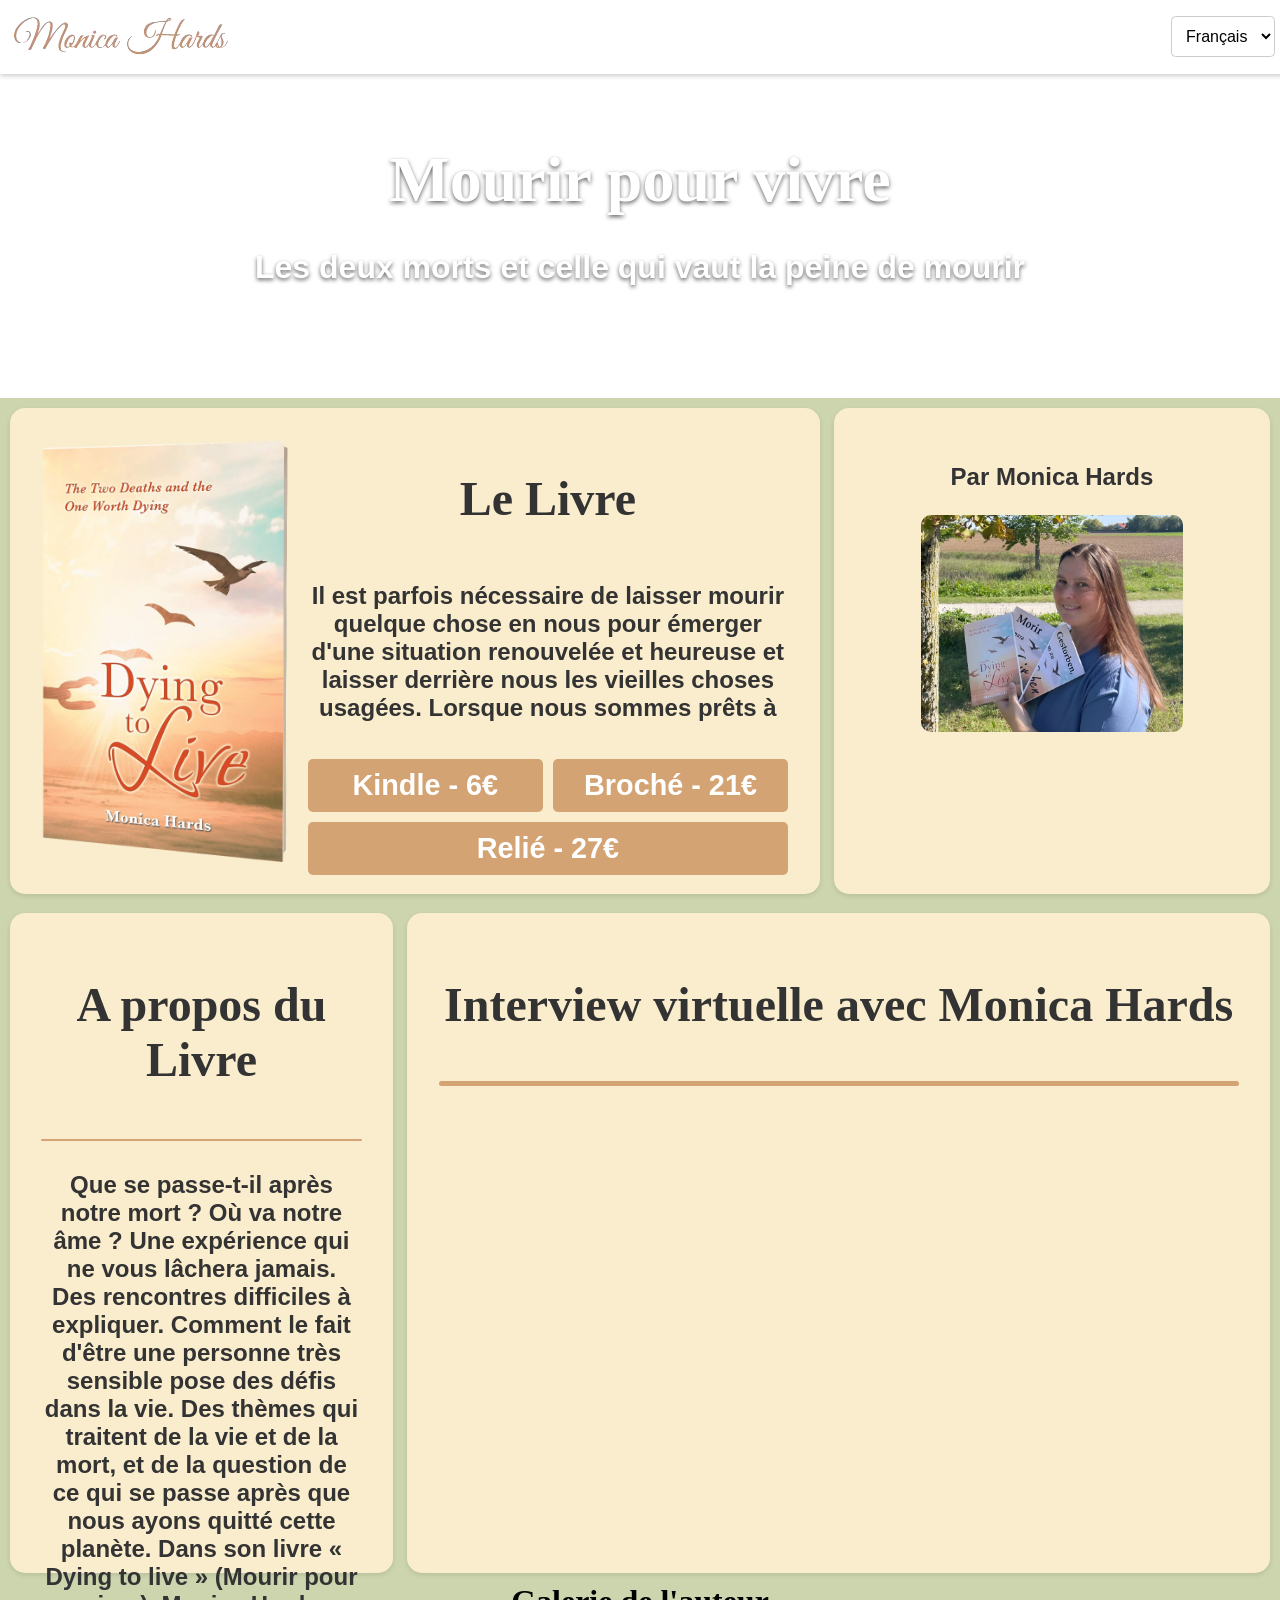
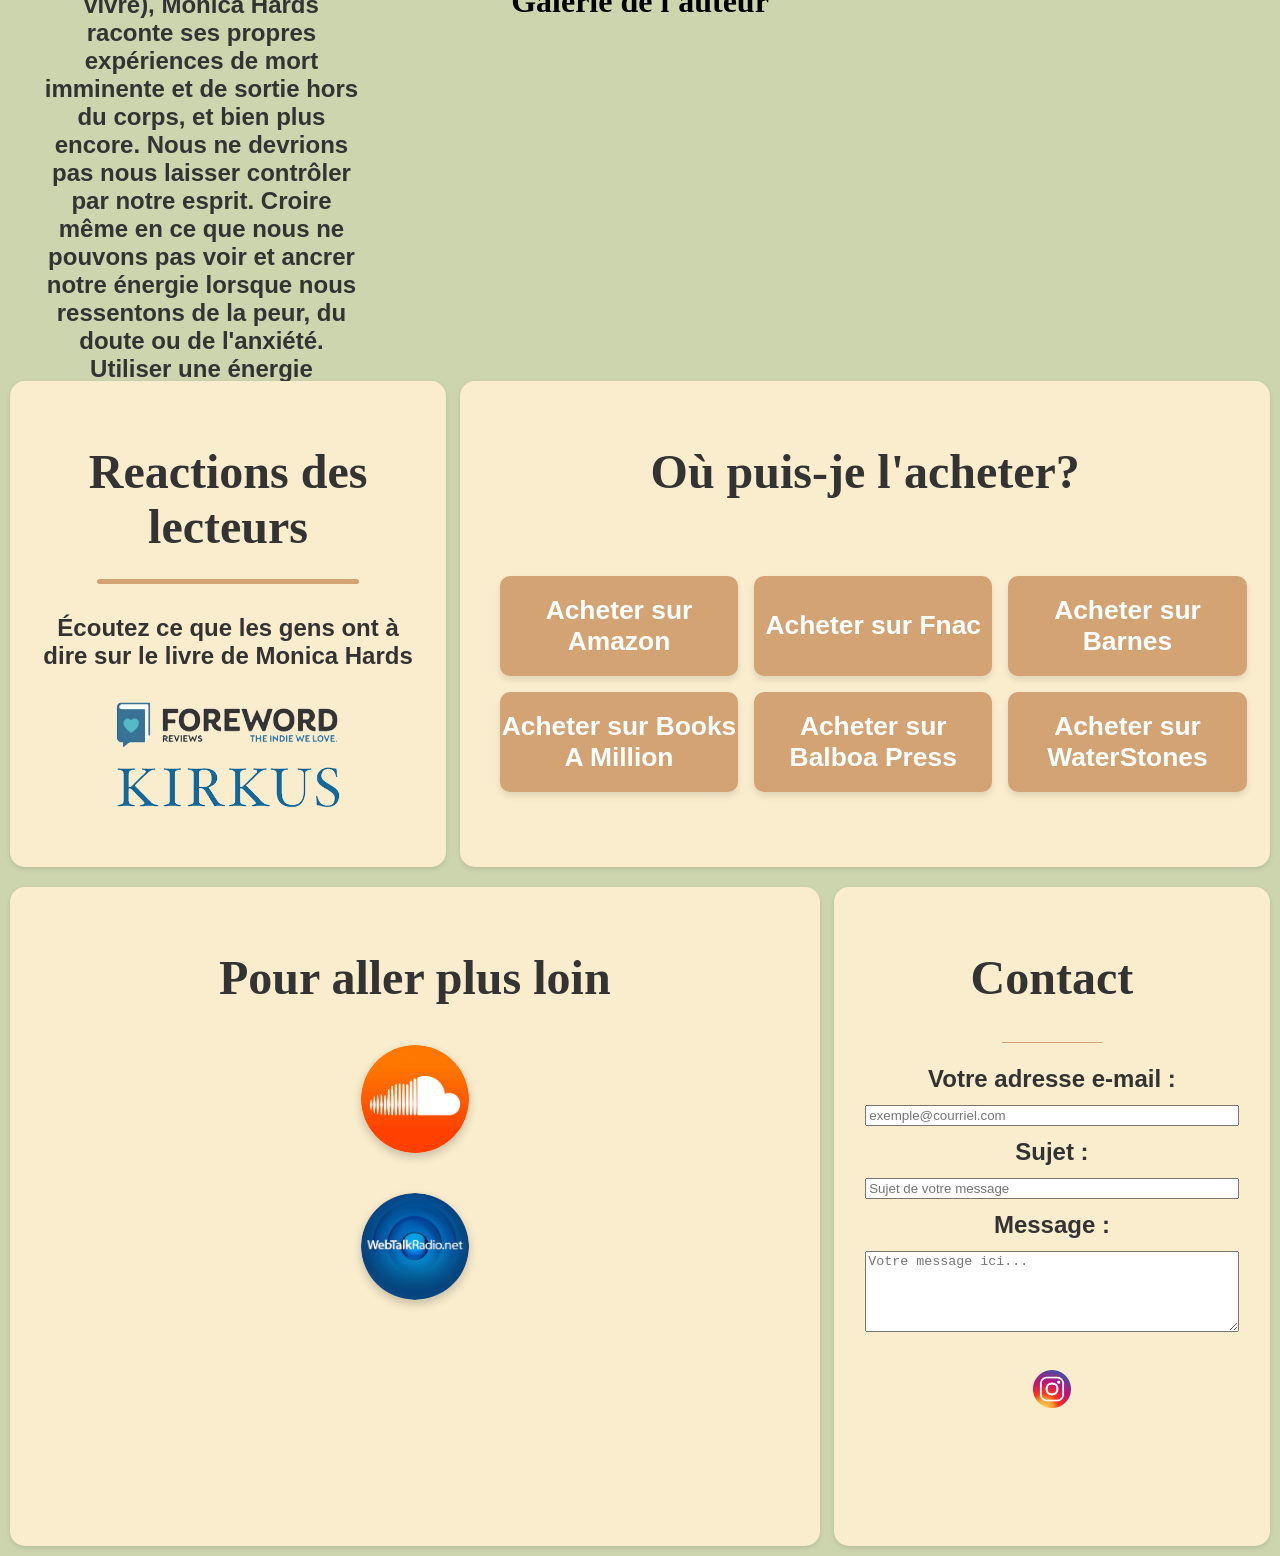
==== fr/accueil_fr.html @ 532fd55d "Add files via upload" ====
﻿<!DOCTYPE html>
<html lang="fr">
<head>
    <meta charset="utf-8">
    <link rel="icon" href="../Images/favicon.ico"/>
    <title>Author Monica Hards | Dying to Live: The Two Deaths and the One Worth Dying</title>
    <link rel="stylesheet" href="../styles.css">
</head>
<body>

    <div class="header">
        <a href="index.html">
            <img class="Logo" src="../Images/Logo.png" alt="Logo">
        </a>
        <div class="language-select-container">

            <select id="language-select" class="language-select" onchange="changeLanguage()">
                <option value="fr" selected>Français</option>
                <option value="en">English</option>
                <option value="de">Deutsch</option>
                <option value="es">Español</option>
            </select>
        </div>

        <button id="dark-mode-toggle" class="dark-mode-toggle">🌙</button>

        <button class="burger-button" id="openMenuBtn">
            &#9776;
        </button>

    </div>

    <div id="sideMenu" class="side-menu">
        <button class="close-menu" id="closeMenuBtn">&times;</button>

        <nav class="menu-links">
            <a href="#accueil">Accueil</a>
            <a href="#livre">Le livre</a>
            <a href="#auteur">L'auteur</a>
            <a href="#contact">Contact</a>
            <a href="../Php/Gallery.php">Galerie</a>
        </nav>
    </div>

    <div class="hangs" id="accueil">
        <div>
            <h1>Mourir pour vivre</h1>
            <span>Les deux morts et celle qui vaut la peine de mourir</span>
        </div>
    </div>

    <div class="bento">
        <div class="box box1" id="livre">
            <img src="../Images/Livre.png" alt="Book cover">
            <div class="informations">
                <h1>Le Livre</h1>
                <div class="resume">
                    <p>
                        Il est parfois nécessaire de laisser mourir quelque chose en nous pour émerger d'une situation renouvelée et heureuse
                        et laisser derrière nous les vieilles choses usagées.
                        Lorsque nous sommes prêts à nous débarrasser de toutes les choses encombrantes, nous passons par un canal de naissance
                        et sommes disponibles pour un nouveau départ.
                    </p>
                </div>
                <div class="buy">
                    <a href="https://www.amazon.fr/Dying-Live-Deaths-Worth-English-ebook/dp/B08PYGRCTP" class="btn">Kindle - 6€</a>
                    <a href="https://www.amazon.fr/Dying-Live-Two-Deaths-Worth/dp/1982282509" class="btn">Broché - 21€</a>
                    <a href="https://www.amazon.fr/Dying-Live-Two-Deaths-Worth/dp/1982282525" class="btn full-width">Relié - 27€</a>
                </div>
            </div>
        </div>

        <div class="box box2">
            <p>Par Monica Hards</p>
            <img src="../Images/Monica.jpeg" alt="Monica Hards">
        </div>
    </div>

    <div class="bento">
        <div class="box box4" id="auteur">
            <h1>A propos du Livre</h1>
            <img src="../Images/ligne.png" alt="Line">
            <p>
                Que se passe-t-il après notre mort ? Où va notre âme ? Une expérience qui ne vous lâchera jamais.
                Des rencontres difficiles à expliquer. Comment le fait d'être une personne très sensible pose des défis dans la vie.
                Des thèmes qui traitent de la vie et de la mort, et de la question de ce qui se passe après que nous ayons quitté cette planète.
                Dans son livre « Dying to live » (Mourir pour vivre), Monica Hards raconte ses propres expériences de mort imminente et de sortie hors du corps, et bien plus encore. Nous ne devrions pas nous laisser contrôler
                par notre esprit. Croire même en ce que nous ne pouvons pas voir et ancrer notre énergie lorsque nous ressentons de la peur, du doute ou de l'anxiété.
                Utiliser une énergie supérieure à la culpabilité, à la douleur, à la peur, à la colère, à la honte ou à l'indignité pour être présent dans le moment présent.
                Nous pouvons trouver plus excitant d'être pris dans une dynamique abusive avec quelqu'un que de dire oui à l'amour
                qui est facilement disponible et sain pour nous. Ce livre est conçu pour vous aider à découvrir la véritable vérité de votre âme.
            </p>
        </div>

        <div class="box box4">
            <h1>Interview virtuelle avec Monica Hards</h1>
            <img src="../Images/ligne.png" alt="Line">
            <iframe style="margin-top: 24px;"
                    width="800"
                    height="450"
                    src="https://www.youtube.com/embed/sUTcMJPCaAc"
                    title="Featured Author | Virtual Interview | Monica Hards"
                    frameborder="0"
                    allow="accelerometer; autoplay; clipboard-write; encrypted-media; gyroscope; picture-in-picture; web-share"
                    referrerpolicy="strict-origin-when-cross-origin"
                    allowfullscreen>
            </iframe>
        </div>
    </div>

    <h1 style="margin: 0 auto;text-align: center;background-color: #CCD5AE;">Galerie de l'auteur</h1>

    <div class="gallery" data-gallery-type="accueil">
    </div>

    <div id="lightbox">
        <button id="close">×</button>
        <button id="prev"><</button>
        <img id="lightbox-img" src="" />
        <button id="next">></button>
        <div id="caption"></div>
    </div>

    <div class="bento">
        <div class="box box2">
            <h1 style=" margin-bottom: 8px;">Reactions des lecteurs</h1>
            <img src="../Images/ligne.png" alt="Line" style="height: 5px;">
            <p>Écoutez ce que les gens ont à dire sur le livre de Monica Hards</p>
            <a href="https://www.forewordreviews.com/reviews/dying-to-live-9781982282509/">
                <img src="../Images/foreword.png" alt="Foreword Review">
            </a>
            <a href="https://www.kirkusreviews.com/book-reviews/monica-hards/dying-to-live2/">
                <img src="../Images/Kirkus.png" alt="Kirkus Review">
            </a>
        </div>

        <div class="box box1" style="flex-direction: column;">
            <h1>Où puis-je l'acheter?</h1>
            <div class="buy-buttons-grid">
                <a class="btn-buy" href="https://www.amazon.com/Dying-Live-Two-Deaths-Worth/dp/1982282509/">Acheter sur Amazon</a>
                <a class="btn-buy" href="https://www.fnac.com/livre-numerique/a15551005/Monica-Hards-Dying-to-Live">Acheter sur Fnac</a>
                <a class="btn-buy" href="https://www.barnesandnoble.com/w/dying-to-live-monica-hards/1138272927?ean=9781982282509">Acheter sur Barnes</a>
                <a class="btn-buy" href="https://www.booksamillion.com/p/Dying-Live/Monica-Hards/9781982282509?id=7930448723984">Acheter sur Books A Million</a>
                <a class="btn-buy" href="https://www.balboapress.com/en-gb/bookstore/bookdetails/796814-dying-to-live">Acheter sur Balboa Press</a>
                <a class="btn-buy" href="https://www.waterstones.com/book/dying-to-live/monica-hards/9781982282509">Acheter sur WaterStones</a>
            </div>
        </div>
    </div>

    <div class="bento">

        <div class="box box4" style="flex-direction: column; flex: 2;" id="contact">
            <h1>Pour aller plus loin</h1>
            <div class="circle-container">
                <!-- CERCLE 1 -->
                <div class="circle-wrapper" data-link="https://soundcloud.com/kated-294710598/monica-hards/s-R2JAH42zNVk">
                    <div class="circle">
                        <img src="../Images/SoundCloud.png" alt="Image 1">
                    </div>
                    <div class="player-bar" style="flex-direction: column">
                        <img src="../Images/PlayerBar.png" alt="Line" style="height: 5px; width: 400px;">
                        <button class="play-button">
                            <img style="width:10%;" src="../Images/Play.png" />
                        </button>
                    </div>
                </div>

                <!-- CERCLE 2 -->
                <div class="circle-wrapper" data-link="https://www.youtube.com/watch?v=_Tum6q_Bzu0">
                    <div class="circle">
                        <img src="../Images/WebTalkRadio.png" alt="Image 2">
                    </div>
                    <div class="player-bar" style="flex-direction: column">
                        <img src="../Images/PlayerBar.png" alt="Line" style="height: 5px;width: 400px;">
                        <button class="play-button">
                            <img style="width:10%;" src="../Images/Play.png" />
                        </button>
                    </div>
                </div>
            </div>
        </div>

        <div class="box box4" style="flex-direction: column;">
            <h1>Contact</h1>
            <img src="../Images/ligne.png" alt="Line" style="margin-bottom: 16px; width: 100px;">
            <form action="../Php/contact.php" method="POST" style="display: flex; flex-direction: column; gap: 12px;">
                <label for="email">Votre adresse e-mail :</label>
                <input type="hidden" name="lang" value="fr">
                <input type="email" id="email" name="email" required placeholder="exemple@courriel.com">

                <label for="subject">Sujet :</label>
                <input type="text" id="subject" name="subject" required placeholder="Sujet de votre message">

                <label for="message">Message :</label>
                <textarea id="message" name="message" rows="5" required placeholder="Votre message ici..."></textarea>

                <!-- CAPTCHA -->
				<div class="g-recaptcha"
					data-sitekey="6Lc-2zgrAAAAABWR_u4VIaqas0kZHYrHnHJgkkxj" 
					data-callback="onCaptchaSuccess">
				</div>
				
				<!-- Champ Honeypot (caché par CSS) -->
				<div style="display: none;">
					<label for="website">For robots! :</label>
					<input type="text" id="website" name="website">
				</div>

				<!-- Bouton Envoyer (caché au début) -->
				<button id="submit-btn" type="submit" class="btn" style="display: none;">Envoyer</button>
            </form>

            <a href="https://www.instagram.com/monicabook_2017/">
                <img style ="width: 10%; margin: 7%;" src="../Images/Instagram.png" />
            </a>

        </div>
    </div>

    <script src="../Javascript/darkmode.js"></script>
    <script src="../Javascript/Gallery.js"></script>
    <script src="../Javascript/langues.js"></script>
    <script src="../Javascript/CircleInterview.js"></script>
    <script>
        const urlParams = new URLSearchParams(window.location.search);
        const status = urlParams.get('status');

        if (status === 'success') {
            alert("✅ Message envoyé avec succès !");
        } else if (status === 'error') {
            alert("❌ Une erreur est survenue. Veuillez réessayer.");
        }

        if (status) {
            const cleanUrl = window.location.origin + window.location.pathname;
            window.history.replaceState({}, document.title, cleanUrl);
        }
		
		    function onCaptchaSuccess() {
        // Affiche le bouton Envoyer
        const submitBtn = document.getElementById('submit-btn');
        submitBtn.style.display = 'block';

        // Masque le CAPTCHA
        const captcha = document.querySelector('.g-recaptcha');
        captcha.style.display = 'none';
    }
    </script>
	<script src="https://www.google.com/recaptcha/api.js" async defer></script>
    <script src="../Javascript/SideMenu.js"></script>

</body>
</html>
---- styles.css ----
﻿html {
    scroll-behavior: smooth;
    overflow-x: hidden;
}

body {
    margin: 0;
    font-family: 'Lato', sans-serif;
    overflow-x: hidden;
}

h1, h2, h3 {
    font-family: 'Playfair Display', serif;
    margin: 3.55vh 0px;
}

p {
    margin: 2.65vh 0px;
}

a {
    text-decoration: none; /* Enlève le soulignement */
}

    /* Optionnel : Ajouter un effet de survol (hover) pour les liens */
    a:hover {
        text-decoration: none; /* Enlève le soulignement au survol */
    }

.header {
    position: fixed;
    top: 0;
    left: 0;
    width: 100%;
    background-color: white;
    padding: 1.1vh 1.1vw;
    box-shadow: 0 2px 5px rgba(0, 0, 0, 0.2);
    z-index: 1000;
    display: flex; /* Utilisation du flexbox pour un alignement horizontal */
    justify-content: flex-start; /* Aligne tout à gauche */
    align-items: center; /* Aligne les éléments verticalement au centre */
    gap: 1.1vw; /* Espacement entre la liste déroulante et le bouton Dark Mode */
}
    .header img{
        padding-right: 72.5vw;
    }

.language-select {
    font-size: 1em;
    padding: 1.1vh;
    border-radius: 0.5vh;
    border: 1px solid #ccc; /* Bordure discrète */
    background-color: #fff; /* Fond blanc */
    cursor: pointer;
}

.dark-mode-toggle {
    font-size: 1.8em; /* Taille du bouton plus grande */
    background: none; /* Pas de fond pour garder l'icône visible */
    border: none; /* Pas de bordure */
    color: white; /* Texte en blanc pour bien se voir sur fond sombre */
    cursor: pointer; /* Curseur en forme de main */
    padding: 1.1vh; /* Espacement autour de l'icône */
    border-radius: 50%; /* Coins arrondis pour un look circulaire */
    transition: background-color 0.3s ease; /* Transition douce pour l'effet au survol */
}

    .dark-mode-toggle:hover {
        background-color: rgba(255, 255, 255, 0.2); /* Effet de survol avec un léger fond */
    }


.hangs {
    width: 100%;
    height: 44.2vh; /* Taille idéale pour un visuel accrocheur */
    background-image: url(Images/BG1.png); /* Remplacez par le chemin de votre image */
    background-size: cover;
    background-position: center;
    display: flex;
    justify-content: center;
    align-items: center;
    text-align: center;
    color: white;
    text-shadow: 0 2px 4px rgba(0, 0, 0, 0.6);
    font-size: 2em;
    font-weight: bold;
}

.bento {
    background-color: #CCD5AE;
    display: flex;
    justify-content: space-between;
    gap: 1.1vw; /* Espacement entre les boîtes */
    padding: 1.1vh;
}

.box {
    background-color: #FAEDCD; /* Couleur de fond claire */
    padding: 3.5vh;
    height: 47vh;
    border-radius: 15px; /* Coins arrondis */
    box-shadow: 0 2px 5px rgba(0, 0, 0, 0.1);
    color: #333;
    text-align: center;
    font-size: 1.5em;
    font-weight: bold;
}

.box1 {
    flex: 2; /* La première boîte est plus large */
    display: flex;
    gap: 1.3vw;
}

    .box1 img {
        height: auto; /* Garde les proportions de l'image */
        border-radius: 10px; /* Facultatif : arrondir les coins de l'image */
    }

    .box1 p {
        max-height: 15.5vh;
        overflow: auto;
    }

.box2 {
    flex: 1; /* La deuxième boîte est plus petite */
}

    .box2 img {
        width: 70%; /* L'image prend toute la largeur de la boîte */
        max-width: 24vw; /* Limite la taille maximale de l'image */
        height: auto; /* Garde les proportions de l'image */
        border-radius: 10px; /* Facultatif : arrondir les coins de l'image */
    }

.box3 {
    height: 66.3vh;
    flex: 1; /* La première boîte est plus large */
    display: flex;
    flex-direction: column;
    gap: 1.3vw;
}

    .box3 img {
        align-content: center;
        width: 100%; /* L'image prend toute la largeur de la boîte */
        height: auto; /* Garde les proportions de l'image */
        border-radius: 10px; /* Facultatif : arrondir les coins de l'image */
    }

.box4 {
    height: 66.3vh;
    flex: 1; /* La deuxième boîte est plus petite */
}

    .box4 img {
        align-content: center;
        width: 100%; /* L'image prend toute la largeur de la boîte */
        height: auto; /* Garde les proportions de l'image */
        border-radius: 10px; /* Facultatif : arrondir les coins de l'image */
    }


.informations {
    display: flex;
    flex-direction: column;
}

.buy {
    display: flex;
    flex-wrap: wrap;
    justify-content: space-between;
    gap: 1.1vh; /* Espacement entre les boutons */
    margin-top: 1.1vw; /* Espace au-dessus des boutons */
}

/* Style des boutons */
.btn {
    background-color: #D4A373; /* Couleur verte */
    color: white;
    border: none;
    padding: 1.1vh 1.1vw;
    font-size: 1.2em;
    border-radius: 5px; /* Coins arrondis */
    cursor: pointer;
    transition: transform 0.2s ease, background-color 0.3s ease;
    flex: 1; /* Les boutons occuperont un espace égal */
}

    /* Pour les deux premiers boutons qui partagent la moitié de la largeur */
    .btn:nth-child(1),
    .btn:nth-child(2) {
        flex: 1 1 30%; /* Chaque bouton prend environ 48% de la largeur */
    }

/* Le troisième bouton prend toute la largeur */
.full-width {
    flex: 1 1 100%; /* Ce bouton prend toute la largeur */
}

.btn:hover {
    background-color: #bc8b5e;
    transform: scale(1.03);
    box-shadow: 0 4px 8px rgba(0, 0, 0, 0.2);
}

.gallery img {
    object-fit: cover; /* Couvre l'espace sans déformer l'image */
    border-radius: 1.6vh; /* Coins arrondis de l'image */
    margin: 1.6vh;
    height: 75%;
    margin-top: 3.2vh;
}

#blackhover:hover {
    filter: grayscale(5);
    transform: scale(1.1);
}


.gallery {
    background-color: #CCD5AE;
    display: flex;
    gap: 1.1vw;
    height: 39vh;
    justify-content: center;
    text-align: center;
}

    .gallery img {
        aspect-ratio: 1/1;
        border-radius: 8px;
        box-shadow: 0 2px 5px rgba(0,0,0,0.1);
        object-fit: cover;
        transition: transform 0.3s ease, filter 0.3s ease;
    }

        .gallery img:hover {
            filter: grayscale(100%);
            transform: scale(1.05);
        }

    .gallery::-webkit-scrollbar {
        height: 8px;
    }

    .gallery::-webkit-scrollbar-thumb {
        background-color: rgba(0, 0, 0, 0.3);
        border-radius: 10px;
    }

    .gallery::-webkit-scrollbar-track {
        background-color: rgba(0, 0, 0, 0.1);
    }

/* Lightbox style */
#lightbox {
    display: none;
    position: fixed;
    z-index: 1000;
    top: 0;
    left: 0;
    width: 100%;
    height: 100%;
    background: rgba(0, 0, 0, 0.9);
    justify-content: center;
    align-items: center;
    flex-direction: column;
}

#lightbox-img {
    max-width: 90%;
    max-height: 80vh;
    border-radius: 10px;
    box-shadow: 0 0 20px rgba(255, 255, 255, 0.2);
}

#caption {
    color: white;
    margin-top: 15px;
    font-size: 18px;
    font-style: italic;
}

#close {
    position: absolute;
    top: 20px;
    right: 30px;
    color: white;
    font-size: 35px;
    cursor: pointer;
    background: none;
    border: none;
}

#prev,
#next {
    position: absolute;
    top: 50%;
    transform: translateY(-50%);
    font-size: 50px;
    color: white;
    cursor: pointer;
    background: none;
    border: none;
    padding: 10px;
    z-index: 1001;
    user-select: none;
}

#prev {
    left: 30px;
}

#next {
    right: 30px;
}

    #prev:hover,
    #next:hover,
    #close:hover {
        color: #ccc;
    }

.btn-buy {
    margin: 8px;
    padding: 1.1vh 1.1vw;
    background-color: #f5f5f5;
    color: #333;
    text-decoration: none;
    border-radius: 8px;
    box-shadow: 0 2px 5px rgba(0,0,0,0.1);
    transition: background 0.3s;
}

    .btn-buy:hover {
        background-color: #e0e0e0;
    }


.buy-buttons-grid {
    display: grid;
    grid-template-columns: repeat(3, 1fr);
    grid-template-rows: repeat(2, 1fr);
    gap: 16px;
    margin-top: 20px;
    height: 24vh;
}

    .buy-buttons-grid .btn-buy {
        display: flex;
        justify-content: center;
        align-items: center;
        height: 100%;
        width: 100%;
        padding: 0; /* padding interne inutile avec full size */
        font-size: 1.1em;
        font-weight: bold;
        background-color: #D4A373;
        color: white;
        border-radius: 10px;
        text-decoration: none;
        box-shadow: 0 4px 6px rgba(0, 0, 0, 0.1);
        transition: transform 0.2s ease, background-color 0.3s ease;
    }

        .buy-buttons-grid .btn-buy:hover {
            background-color: #bc8b5e;
            transform: scale(1.03);
        }

.circle-container {
    display: flex;
    flex-direction: column;
    gap: 40px;
    align-items: center;
    margin-top: 40px;
}

.circle-wrapper {
    position: relative;
    width: 8.4vw;
    height: 8.4vw;
    transition: transform 0.6s ease;
}

.circle {
    width: 100%;
    height: 100%;
    border-radius: 50%;
    overflow: hidden;
    cursor: pointer;
    transition: filter 0.3s ease;
    box-shadow: 0 4px 10px rgba(0, 0, 0, 0.2);
}

    .circle img {
        width: 100%;
        height: 100%;
        object-fit: cover;
        transition: filter 0.3s ease;
    }

    .circle:hover img {
        filter: brightness(70%);
    }

.player-bar {
    display: none;
    position: absolute;
    top: 50%;
    left: 180px;
    transform: translateY(-50%);
    padding: 10px 20px;
    border-radius: 20px;
    align-items: center;
    gap: 20px;
}

.play-button {
    font-size: 1.5em;
    background: #FAEDCD;
    border: none;
    border-radius: 50%;
    cursor: pointer;
    padding: 10px;
    transition: transform 0.3s;
}
    .play-button:hover {
        transform: scale(1.03);
    }

.circle-wrapper.active {
    transform: translateX(-300px);
}

    .circle-wrapper.active .player-bar {
        display: flex;
    }

input[name="website"] {
    position: absolute;
    left: -9999px;
    opacity: 0;
}

.burger-button {
    top: 15px;
    left: 15px;
    font-size: 30px;
    background: none;
    border: none;
    cursor: pointer;
    z-index: 1100;
}

.side-menu {
    position: fixed;
    top: 0;
    right: -400px; /* caché à droite */
    width: 300px;
    height: 100vh;
    background-color: white;
    box-shadow: 2px 0 10px rgba(0,0,0,0.2);
    transition: right 0.3s ease;
    z-index: 1050;
    padding: 20px;
}

    .side-menu.open {
        right: 0; /* fait apparaître le menu */
    }

.close-menu {
    position: absolute;
    top: 20px;
    right: 20px;
    font-size: 1.8em;
    background: none;
    border: none;
    cursor: pointer;
}

.menu-links {
    display: flex;
    flex-direction: column;
    margin-top: 60px; /* pour laisser de la place à la croix */
    gap: 15px;
}

    .menu-links a {
        position: relative;
        display: inline-block;
        font-size: 1.8em;
        color: black;
        text-decoration: none;
        padding: 0.5rem 0;
        transition: color 0.3s ease;
    }

        .menu-links a::after {
            content: "";
            position: absolute;
            bottom: 0;
            left: 0;
            height: 2px;
            width: 100%;
            background-color: black;
            transform: scaleX(0);
            transform-origin: left;
            transition: transform 0.3s ease;
        }

        .menu-links a:hover::after {
            transform: scaleX(1);
        }

/* Styles pour le mode sombre */
body.dark-mode {
    background-color: #1E1E1E; /* Fond sombre pour le body */
    color: #E0E0E0; /* Texte clair pour contraster */
}

    /* Header */
    body.dark-mode .header {
        background-color: #333333; /* Fond foncé pour l'en-tête */
        color: white; /* Texte en blanc pour le contraste */
    }

    /* Section bento */
    body.dark-mode .bento {
        background-color: #7A9D57; /* Vert clair plus doux */
    }

    /* Boxes */
    body.dark-mode .box {
        background-color: #C1A15C; /* Beige foncé pour les boîtes */
        color: white; /* Texte clair dans les boîtes */
    }

    /* Boutons */
    body.dark-mode .btn {
        background-color: #8C4D2C; /* Marron foncé pour les boutons */
        color: white; /* Texte clair sur les boutons */
    }

    /* Gallery */
    body.dark-mode .gallery {
        background-color: #7A9D57; /* Vert pâle/beige pour la galerie */
    }

    /* Images dans les boxes */
    body.dark-mode .box1 img,
    body.dark-mode .box2 img,
    body.dark-mode .box3 img,
    body.dark-mode .box4 img {
        filter: brightness(0.8); /* Assombrir les images pour plus de contraste */
    }

    /* Effet hover sur les boutons */
    body.dark-mode .btn:hover {
        background-color: #A94700; /* Couleur de survol plus sombre */
    }

    body.dark-mode .buy-buttons-grid .btn-buy {
        background-color: #8C4D2C;
    }

        body.dark-mode .buy-buttons-grid .btn-buy:hover {
            background-color: #A94700;
        }

    /* Mode sombre pour les champs de formulaire */
    body.dark-mode input,
    body.dark-mode textarea {
        background-color: #333; /* fond sombre */
        color: #fff; /* texte blanc */
        border: 1px solid #555; /* bordure discrète */
    }

        body.dark-mode input::placeholder,
        body.dark-mode textarea::placeholder {
            color: #ccc; /* placeholder en gris clair */
        }
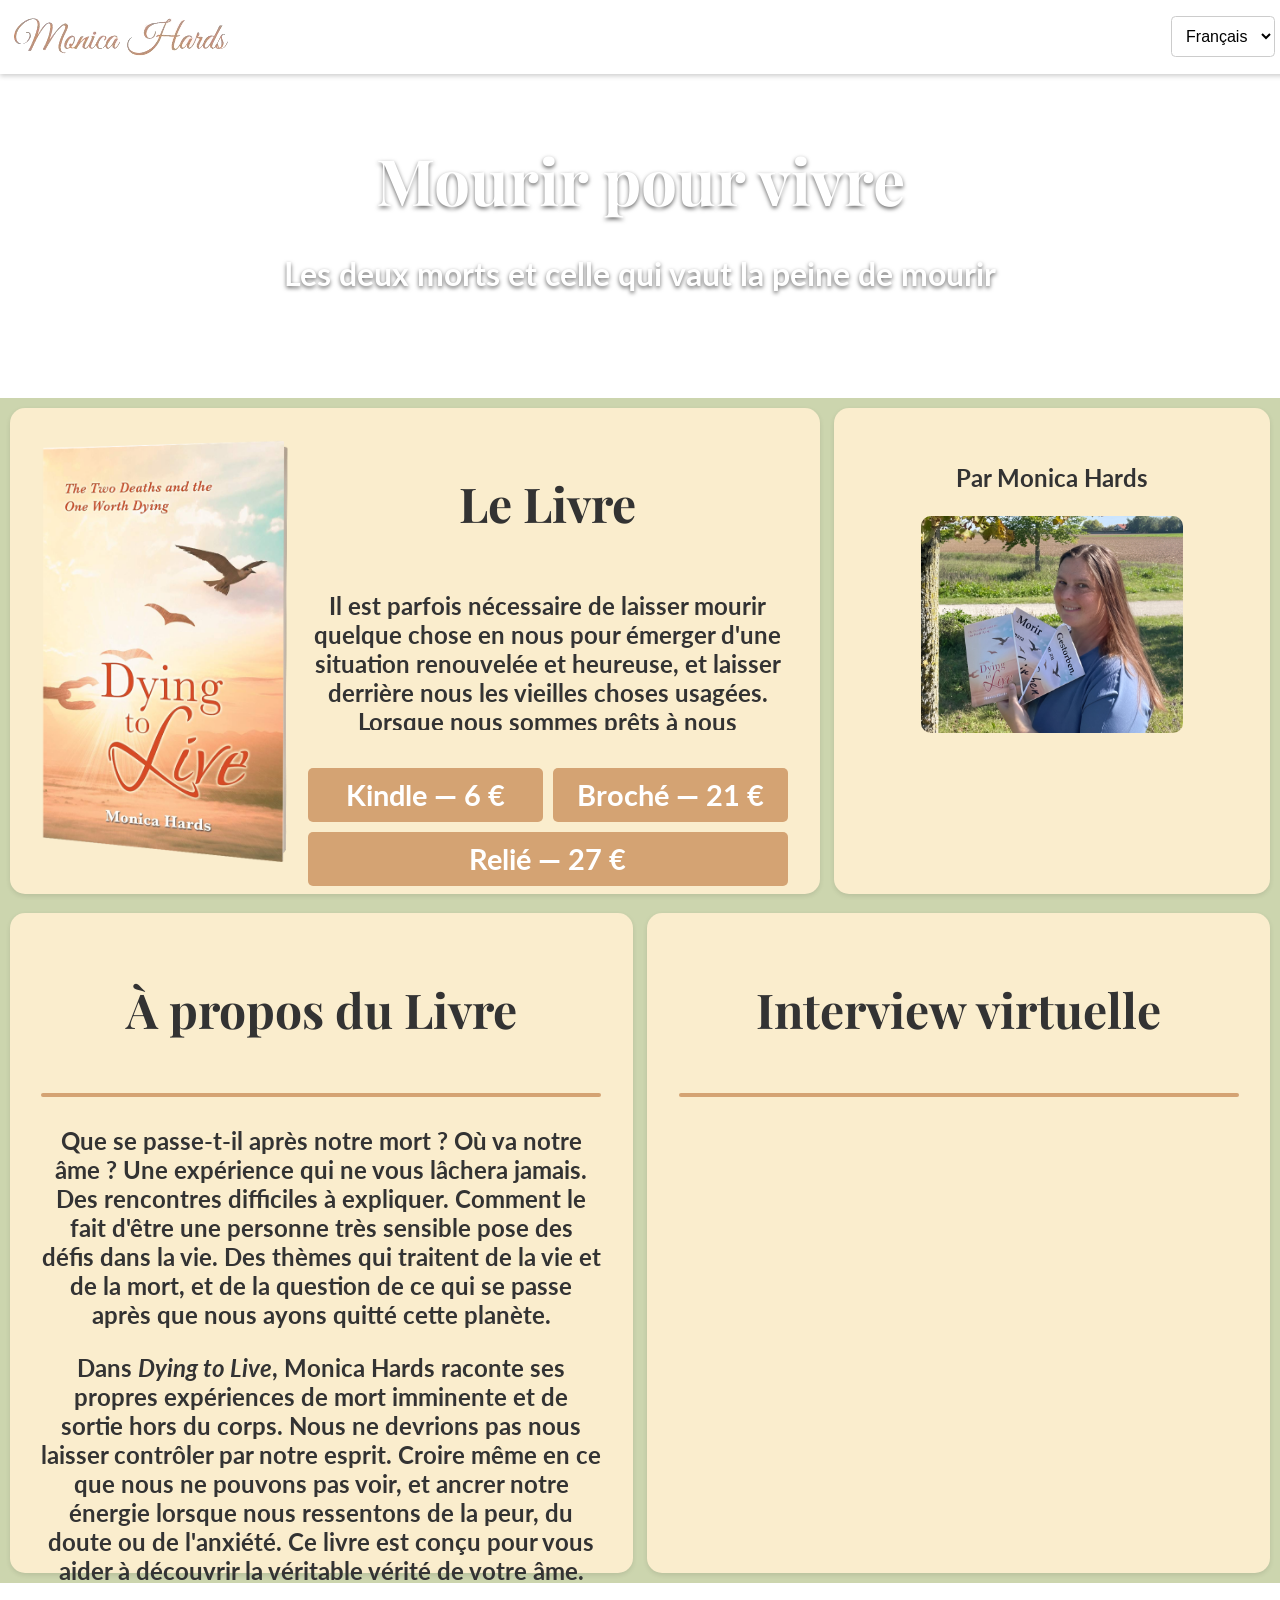
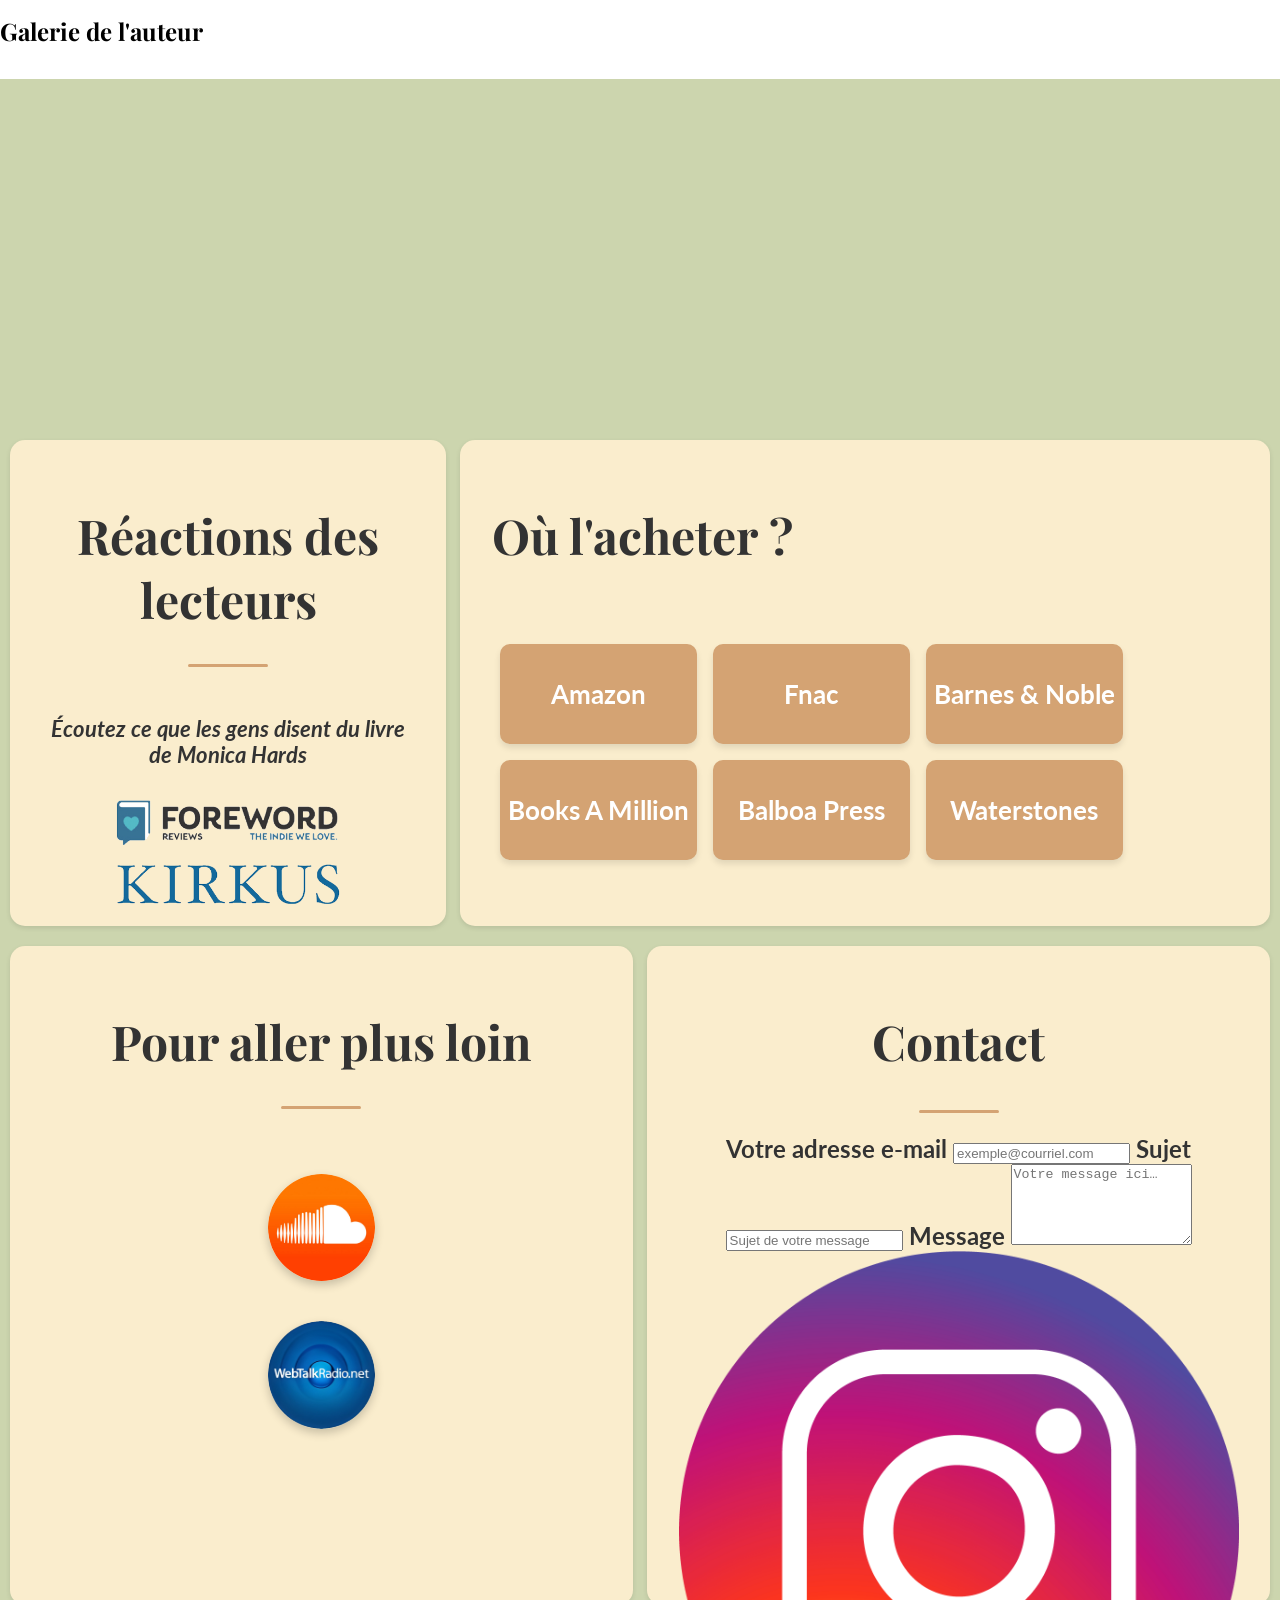
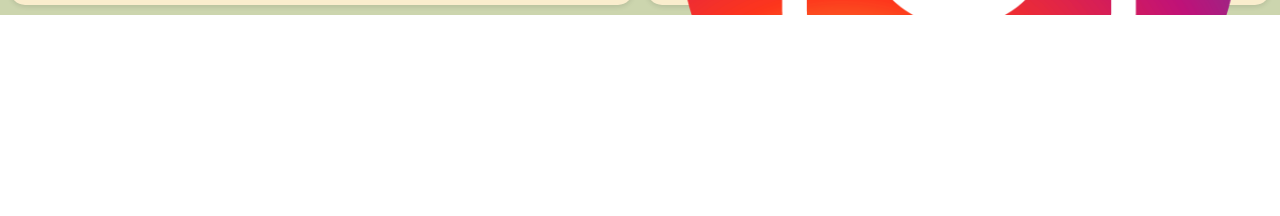
==== commit b6810a50: "Add files via upload" ====
--- a/fr/accueil_fr.html
+++ b/fr/accueil_fr.html
@@ -1,253 +1,255 @@
-﻿<!DOCTYPE html>
-<html lang="fr">
-<head>
-    <meta charset="utf-8">
-    <link rel="icon" href="../Images/favicon.ico"/>
-    <title>Author Monica Hards | Dying to Live: The Two Deaths and the One Worth Dying</title>
-    <link rel="stylesheet" href="../styles.css">
-</head>
-<body>
-
-    <div class="header">
-        <a href="index.html">
-            <img class="Logo" src="../Images/Logo.png" alt="Logo">
-        </a>
-        <div class="language-select-container">
-
-            <select id="language-select" class="language-select" onchange="changeLanguage()">
-                <option value="fr" selected>Français</option>
-                <option value="en">English</option>
-                <option value="de">Deutsch</option>
-                <option value="es">Español</option>
-            </select>
-        </div>
-
-        <button id="dark-mode-toggle" class="dark-mode-toggle">🌙</button>
-
-        <button class="burger-button" id="openMenuBtn">
-            &#9776;
-        </button>
-
-    </div>
-
-    <div id="sideMenu" class="side-menu">
-        <button class="close-menu" id="closeMenuBtn">&times;</button>
-
-        <nav class="menu-links">
-            <a href="#accueil">Accueil</a>
-            <a href="#livre">Le livre</a>
-            <a href="#auteur">L'auteur</a>
-            <a href="#contact">Contact</a>
-            <a href="../Php/Gallery.php">Galerie</a>
-        </nav>
-    </div>
-
-    <div class="hangs" id="accueil">
-        <div>
-            <h1>Mourir pour vivre</h1>
-            <span>Les deux morts et celle qui vaut la peine de mourir</span>
-        </div>
-    </div>
-
-    <div class="bento">
-        <div class="box box1" id="livre">
-            <img src="../Images/Livre.png" alt="Book cover">
-            <div class="informations">
-                <h1>Le Livre</h1>
-                <div class="resume">
-                    <p>
-                        Il est parfois nécessaire de laisser mourir quelque chose en nous pour émerger d'une situation renouvelée et heureuse
-                        et laisser derrière nous les vieilles choses usagées.
-                        Lorsque nous sommes prêts à nous débarrasser de toutes les choses encombrantes, nous passons par un canal de naissance
-                        et sommes disponibles pour un nouveau départ.
-                    </p>
-                </div>
-                <div class="buy">
-                    <a href="https://www.amazon.fr/Dying-Live-Deaths-Worth-English-ebook/dp/B08PYGRCTP" class="btn">Kindle - 6€</a>
-                    <a href="https://www.amazon.fr/Dying-Live-Two-Deaths-Worth/dp/1982282509" class="btn">Broché - 21€</a>
-                    <a href="https://www.amazon.fr/Dying-Live-Two-Deaths-Worth/dp/1982282525" class="btn full-width">Relié - 27€</a>
-                </div>
-            </div>
-        </div>
-
-        <div class="box box2">
-            <p>Par Monica Hards</p>
-            <img src="../Images/Monica.jpeg" alt="Monica Hards">
-        </div>
-    </div>
-
-    <div class="bento">
-        <div class="box box4" id="auteur">
-            <h1>A propos du Livre</h1>
-            <img src="../Images/ligne.png" alt="Line">
-            <p>
-                Que se passe-t-il après notre mort ? Où va notre âme ? Une expérience qui ne vous lâchera jamais.
-                Des rencontres difficiles à expliquer. Comment le fait d'être une personne très sensible pose des défis dans la vie.
-                Des thèmes qui traitent de la vie et de la mort, et de la question de ce qui se passe après que nous ayons quitté cette planète.
-                Dans son livre « Dying to live » (Mourir pour vivre), Monica Hards raconte ses propres expériences de mort imminente et de sortie hors du corps, et bien plus encore. Nous ne devrions pas nous laisser contrôler
-                par notre esprit. Croire même en ce que nous ne pouvons pas voir et ancrer notre énergie lorsque nous ressentons de la peur, du doute ou de l'anxiété.
-                Utiliser une énergie supérieure à la culpabilité, à la douleur, à la peur, à la colère, à la honte ou à l'indignité pour être présent dans le moment présent.
-                Nous pouvons trouver plus excitant d'être pris dans une dynamique abusive avec quelqu'un que de dire oui à l'amour
-                qui est facilement disponible et sain pour nous. Ce livre est conçu pour vous aider à découvrir la véritable vérité de votre âme.
-            </p>
-        </div>
-
-        <div class="box box4">
-            <h1>Interview virtuelle avec Monica Hards</h1>
-            <img src="../Images/ligne.png" alt="Line">
-            <iframe style="margin-top: 24px;"
-                    width="800"
-                    height="450"
-                    src="https://www.youtube.com/embed/sUTcMJPCaAc"
-                    title="Featured Author | Virtual Interview | Monica Hards"
-                    frameborder="0"
-                    allow="accelerometer; autoplay; clipboard-write; encrypted-media; gyroscope; picture-in-picture; web-share"
-                    referrerpolicy="strict-origin-when-cross-origin"
-                    allowfullscreen>
-            </iframe>
-        </div>
-    </div>
-
-    <h1 style="margin: 0 auto;text-align: center;background-color: #CCD5AE;">Galerie de l'auteur</h1>
-
-    <div class="gallery" data-gallery-type="accueil">
-    </div>
-
-    <div id="lightbox">
-        <button id="close">×</button>
-        <button id="prev"><</button>
-        <img id="lightbox-img" src="" />
-        <button id="next">></button>
-        <div id="caption"></div>
-    </div>
-
-    <div class="bento">
-        <div class="box box2">
-            <h1 style=" margin-bottom: 8px;">Reactions des lecteurs</h1>
-            <img src="../Images/ligne.png" alt="Line" style="height: 5px;">
-            <p>Écoutez ce que les gens ont à dire sur le livre de Monica Hards</p>
-            <a href="https://www.forewordreviews.com/reviews/dying-to-live-9781982282509/">
-                <img src="../Images/foreword.png" alt="Foreword Review">
-            </a>
-            <a href="https://www.kirkusreviews.com/book-reviews/monica-hards/dying-to-live2/">
-                <img src="../Images/Kirkus.png" alt="Kirkus Review">
-            </a>
-        </div>
-
-        <div class="box box1" style="flex-direction: column;">
-            <h1>Où puis-je l'acheter?</h1>
-            <div class="buy-buttons-grid">
-                <a class="btn-buy" href="https://www.amazon.com/Dying-Live-Two-Deaths-Worth/dp/1982282509/">Acheter sur Amazon</a>
-                <a class="btn-buy" href="https://www.fnac.com/livre-numerique/a15551005/Monica-Hards-Dying-to-Live">Acheter sur Fnac</a>
-                <a class="btn-buy" href="https://www.barnesandnoble.com/w/dying-to-live-monica-hards/1138272927?ean=9781982282509">Acheter sur Barnes</a>
-                <a class="btn-buy" href="https://www.booksamillion.com/p/Dying-Live/Monica-Hards/9781982282509?id=7930448723984">Acheter sur Books A Million</a>
-                <a class="btn-buy" href="https://www.balboapress.com/en-gb/bookstore/bookdetails/796814-dying-to-live">Acheter sur Balboa Press</a>
-                <a class="btn-buy" href="https://www.waterstones.com/book/dying-to-live/monica-hards/9781982282509">Acheter sur WaterStones</a>
-            </div>
-        </div>
-    </div>
-
-    <div class="bento">
-
-        <div class="box box4" style="flex-direction: column; flex: 2;" id="contact">
-            <h1>Pour aller plus loin</h1>
-            <div class="circle-container">
-                <!-- CERCLE 1 -->
-                <div class="circle-wrapper" data-link="https://soundcloud.com/kated-294710598/monica-hards/s-R2JAH42zNVk">
-                    <div class="circle">
-                        <img src="../Images/SoundCloud.png" alt="Image 1">
-                    </div>
-                    <div class="player-bar" style="flex-direction: column">
-                        <img src="../Images/PlayerBar.png" alt="Line" style="height: 5px; width: 400px;">
-                        <button class="play-button">
-                            <img style="width:10%;" src="../Images/Play.png" />
-                        </button>
-                    </div>
-                </div>
-
-                <!-- CERCLE 2 -->
-                <div class="circle-wrapper" data-link="https://www.youtube.com/watch?v=_Tum6q_Bzu0">
-                    <div class="circle">
-                        <img src="../Images/WebTalkRadio.png" alt="Image 2">
-                    </div>
-                    <div class="player-bar" style="flex-direction: column">
-                        <img src="../Images/PlayerBar.png" alt="Line" style="height: 5px;width: 400px;">
-                        <button class="play-button">
-                            <img style="width:10%;" src="../Images/Play.png" />
-                        </button>
-                    </div>
-                </div>
-            </div>
-        </div>
-
-        <div class="box box4" style="flex-direction: column;">
-            <h1>Contact</h1>
-            <img src="../Images/ligne.png" alt="Line" style="margin-bottom: 16px; width: 100px;">
-            <form action="../Php/contact.php" method="POST" style="display: flex; flex-direction: column; gap: 12px;">
-                <label for="email">Votre adresse e-mail :</label>
-                <input type="hidden" name="lang" value="fr">
-                <input type="email" id="email" name="email" required placeholder="exemple@courriel.com">
-
-                <label for="subject">Sujet :</label>
-                <input type="text" id="subject" name="subject" required placeholder="Sujet de votre message">
-
-                <label for="message">Message :</label>
-                <textarea id="message" name="message" rows="5" required placeholder="Votre message ici..."></textarea>
-
-                <!-- CAPTCHA -->
-				<div class="g-recaptcha"
-					data-sitekey="6Lc-2zgrAAAAABWR_u4VIaqas0kZHYrHnHJgkkxj" 
-					data-callback="onCaptchaSuccess">
-				</div>
-				
-				<!-- Champ Honeypot (caché par CSS) -->
-				<div style="display: none;">
-					<label for="website">For robots! :</label>
-					<input type="text" id="website" name="website">
-				</div>
-
-				<!-- Bouton Envoyer (caché au début) -->
-				<button id="submit-btn" type="submit" class="btn" style="display: none;">Envoyer</button>
-            </form>
-
-            <a href="https://www.instagram.com/monicabook_2017/">
-                <img style ="width: 10%; margin: 7%;" src="../Images/Instagram.png" />
-            </a>
-
-        </div>
-    </div>
-
-    <script src="../Javascript/darkmode.js"></script>
-    <script src="../Javascript/Gallery.js"></script>
-    <script src="../Javascript/langues.js"></script>
-    <script src="../Javascript/CircleInterview.js"></script>
-    <script>
-        const urlParams = new URLSearchParams(window.location.search);
-        const status = urlParams.get('status');
-
-        if (status === 'success') {
-            alert("✅ Message envoyé avec succès !");
-        } else if (status === 'error') {
-            alert("❌ Une erreur est survenue. Veuillez réessayer.");
-        }
-
-        if (status) {
-            const cleanUrl = window.location.origin + window.location.pathname;
-            window.history.replaceState({}, document.title, cleanUrl);
-        }
-		
-		    function onCaptchaSuccess() {
-        // Affiche le bouton Envoyer
-        const submitBtn = document.getElementById('submit-btn');
-        submitBtn.style.display = 'block';
-
-        // Masque le CAPTCHA
-        const captcha = document.querySelector('.g-recaptcha');
-        captcha.style.display = 'none';
-    }
-    </script>
-	<script src="https://www.google.com/recaptcha/api.js" async defer></script>
-    <script src="../Javascript/SideMenu.js"></script>
-
-</body>
-</html>
+<!DOCTYPE html>
+<html lang="fr">
+<head>
+    <meta charset="utf-8">
+    <meta name="viewport" content="width=device-width, initial-scale=1.0">
+    <link rel="icon" href="../Images/favicon.ico"/>
+    <title>Author Monica Hards | Dying to Live: The Two Deaths and the One Worth Dying</title>
+    <link rel="stylesheet" href="../styles.css">
+    <link rel="preconnect" href="https://fonts.googleapis.com">
+    <link rel="preconnect" href="https://fonts.gstatic.com" crossorigin>
+    <link href="https://fonts.googleapis.com/css2?family=Playfair+Display:ital,wght@0,400;0,600;0,700;1,400&family=Lato:wght@300;400;700&display=swap" rel="stylesheet">
+</head>
+<body>
+
+    <!-- ── HEADER ── -->
+    <div class="header">
+        <a href="index.html">
+            <img class="Logo" src="../Images/Logo.png" alt="Logo Monica Hards">
+        </a>
+
+        <div class="language-select-container">
+            <select id="language-select" class="language-select" onchange="changeLanguage()">
+                <option value="fr" selected>Français</option>
+                <option value="en">English</option>
+                <option value="de">Deutsch</option>
+                <option value="es">Español</option>
+            </select>
+        </div>
+
+        <button id="dark-mode-toggle" class="dark-mode-toggle" aria-label="Basculer le mode sombre">🌙</button>
+
+        <button class="burger-button" id="openMenuBtn" aria-label="Ouvrir le menu">&#9776;</button>
+    </div>
+
+    <!-- ── SIDE MENU ── -->
+    <div id="sideMenu" class="side-menu" role="navigation">
+        <button class="close-menu" id="closeMenuBtn" aria-label="Fermer le menu">&times;</button>
+        <nav class="menu-links">
+            <a href="#accueil">Accueil</a>
+            <a href="#livre">Le livre</a>
+            <a href="#auteur">L'auteur</a>
+            <a href="#galerie">Galerie</a>
+            <a href="#contact">Contact</a>
+            <a href="../Php/Gallery.php">Galerie complète</a>
+        </nav>
+    </div>
+
+    <!-- ── HERO ── -->
+    <div class="hangs" id="accueil">
+        <div class="hangs-inner">
+            <h1>Mourir pour vivre</h1>
+            <span>Les deux morts et celle qui vaut la peine de mourir</span>
+        </div>
+    </div>
+
+    <!-- ── LIVRE + AUTEUR ── -->
+    <div class="bento" id="livre">
+        <!-- Livre -->
+        <div class="box box1">
+            <img src="../Images/Livre.png" alt="Couverture du livre Dying to Live">
+            <div class="informations">
+                <h1>Le Livre</h1>
+                <div class="resume">
+                    <p>
+                        Il est parfois nécessaire de laisser mourir quelque chose en nous pour émerger d'une situation
+                        renouvelée et heureuse, et laisser derrière nous les vieilles choses usagées.
+                        Lorsque nous sommes prêts à nous débarrasser de toutes les choses encombrantes, nous passons
+                        par un canal de naissance et sommes disponibles pour un nouveau départ.
+                    </p>
+                </div>
+                <div class="buy">
+                    <a href="https://www.amazon.fr/Dying-Live-Deaths-Worth-English-ebook/dp/B08PYGRCTP" class="btn">Kindle — 6&nbsp;€</a>
+                    <a href="https://www.amazon.fr/Dying-Live-Two-Deaths-Worth/dp/1982282509" class="btn">Broché — 21&nbsp;€</a>
+                    <a href="https://www.amazon.fr/Dying-Live-Two-Deaths-Worth/dp/1982282525" class="btn full-width">Relié — 27&nbsp;€</a>
+                </div>
+            </div>
+        </div>
+
+        <!-- Photo auteur -->
+        <div class="box box2">
+            <p>Par Monica Hards</p>
+            <img src="../Images/Monica.jpeg" alt="Monica Hards">
+        </div>
+    </div>
+
+    <div class="section-divider"></div>
+
+    <!-- ── À PROPOS + VIDÉO ── -->
+    <div class="bento equal" id="auteur">
+        <div class="box box4">
+            <h1>À propos du Livre</h1>
+            <img src="../Images/ligne.png" alt="">
+            <p>
+                Que se passe-t-il après notre mort&nbsp;? Où va notre âme&nbsp;? Une expérience qui ne vous lâchera jamais.
+                Des rencontres difficiles à expliquer. Comment le fait d'être une personne très sensible pose des défis dans la vie.
+                Des thèmes qui traitent de la vie et de la mort, et de la question de ce qui se passe après que nous ayons quitté cette planète.
+            </p>
+            <p>
+                Dans <em>Dying to Live</em>, Monica Hards raconte ses propres expériences de mort imminente et de sortie
+                hors du corps. Nous ne devrions pas nous laisser contrôler par notre esprit. Croire même en ce que nous
+                ne pouvons pas voir, et ancrer notre énergie lorsque nous ressentons de la peur, du doute ou de l'anxiété.
+                Ce livre est conçu pour vous aider à découvrir la véritable vérité de votre âme.
+            </p>
+        </div>
+
+        <div class="box box4">
+            <h1>Interview virtuelle</h1>
+            <img src="../Images/ligne.png" alt="">
+            <iframe
+                src="https://www.youtube.com/embed/sUTcMJPCaAc"
+                title="Featured Author | Virtual Interview | Monica Hards"
+                frameborder="0"
+                allow="accelerometer; autoplay; clipboard-write; encrypted-media; gyroscope; picture-in-picture; web-share"
+                referrerpolicy="strict-origin-when-cross-origin"
+                allowfullscreen>
+            </iframe>
+        </div>
+    </div>
+
+    <div class="section-divider"></div>
+
+    <!-- ── GALERIE ACCUEIL ── -->
+    <h2 class="gallery-title" id="galerie">Galerie de l'auteur</h2>
+    <div class="gallery" data-gallery-type="accueil"></div>
+
+    <!-- Lightbox -->
+    <div id="lightbox">
+        <button id="close" aria-label="Fermer">×</button>
+        <button id="prev" aria-label="Précédent">&lsaquo;</button>
+        <img id="lightbox-img" src="" alt="">
+        <button id="next" aria-label="Suivant">&rsaquo;</button>
+        <div id="caption"></div>
+    </div>
+
+    <div class="section-divider"></div>
+
+    <!-- ── REVIEWS + ACHETER ── -->
+    <div class="bento reverse">
+        <div class="box box2">
+            <h1>Réactions des lecteurs</h1>
+            <img src="../Images/ligne.png" alt="" style="height:3px;width:80px;margin:0 auto 20px;">
+            <p style="font-style:italic;font-size:0.9em;">Écoutez ce que les gens disent du livre de Monica Hards</p>
+            <div class="review-logos">
+                <a href="https://www.forewordreviews.com/reviews/dying-to-live-9781982282509/" target="_blank" rel="noopener">
+                    <img src="../Images/foreword.png" alt="Foreword Review">
+                </a>
+                <a href="https://www.kirkusreviews.com/book-reviews/monica-hards/dying-to-live2/" target="_blank" rel="noopener">
+                    <img src="../Images/Kirkus.png" alt="Kirkus Review">
+                </a>
+            </div>
+        </div>
+
+        <div class="box box1" style="flex-direction: column; align-items: flex-start;">
+            <h1>Où l'acheter&nbsp;?</h1>
+            <div class="buy-buttons-grid">
+                <a class="btn-buy" href="https://www.amazon.com/Dying-Live-Two-Deaths-Worth/dp/1982282509/" target="_blank">Amazon</a>
+                <a class="btn-buy" href="https://www.fnac.com/livre-numerique/a15551005/Monica-Hards-Dying-to-Live" target="_blank">Fnac</a>
+                <a class="btn-buy" href="https://www.barnesandnoble.com/w/dying-to-live-monica-hards/1138272927" target="_blank">Barnes &amp; Noble</a>
+                <a class="btn-buy" href="https://www.booksamillion.com/p/Dying-Live/Monica-Hards/9781982282509" target="_blank">Books A Million</a>
+                <a class="btn-buy" href="https://www.balboapress.com/en-gb/bookstore/bookdetails/796814-dying-to-live" target="_blank">Balboa Press</a>
+                <a class="btn-buy" href="https://www.waterstones.com/book/dying-to-live/monica-hards/9781982282509" target="_blank">Waterstones</a>
+            </div>
+        </div>
+    </div>
+
+    <div class="section-divider"></div>
+
+    <!-- ── POUR ALLER PLUS LOIN + CONTACT ── -->
+    <div class="bento equal" id="contact">
+        <div class="box box4" style="align-items:center;">
+            <h1>Pour aller plus loin</h1>
+            <img src="../Images/ligne.png" alt="" style="height:3px;width:80px;margin:0 auto 20px;">
+            <div class="circle-container">
+                <!-- SoundCloud -->
+                <div class="circle-wrapper" data-link="https://soundcloud.com/kated-294710598/monica-hards/s-R2JAH42zNVk">
+                    <div class="circle">
+                        <img src="../Images/SoundCloud.png" alt="SoundCloud">
+                    </div>
+                    <div class="player-bar">
+                        <img src="../Images/PlayerBar.png" alt="" style="height:5px;width:200px;">
+                        <button class="play-button"><img src="../Images/Play.png" style="width:24px;" alt="Play"></button>
+                    </div>
+                </div>
+                <!-- WebTalkRadio -->
+                <div class="circle-wrapper" data-link="https://www.youtube.com/watch?v=_Tum6q_Bzu0">
+                    <div class="circle">
+                        <img src="../Images/WebTalkRadio.png" alt="WebTalkRadio">
+                    </div>
+                    <div class="player-bar">
+                        <img src="../Images/PlayerBar.png" alt="" style="height:5px;width:200px;">
+                        <button class="play-button"><img src="../Images/Play.png" style="width:24px;" alt="Play"></button>
+                    </div>
+                </div>
+            </div>
+        </div>
+
+        <div class="box box4">
+            <h1>Contact</h1>
+            <img src="../Images/ligne.png" alt="" style="height:3px;width:80px;margin:0 auto 16px;">
+            <form action="../Php/contact.php" method="POST">
+                <input type="hidden" name="lang" value="fr">
+
+                <label for="email">Votre adresse e-mail</label>
+                <input type="email" id="email" name="email" required placeholder="exemple@courriel.com">
+
+                <label for="subject">Sujet</label>
+                <input type="text" id="subject" name="subject" required placeholder="Sujet de votre message">
+
+                <label for="message">Message</label>
+                <textarea id="message" name="message" rows="5" required placeholder="Votre message ici…"></textarea>
+
+                <!-- CAPTCHA -->
+                <div class="g-recaptcha"
+                     data-sitekey="6Lc-2zgrAAAAABWR_u4VIaqas0kZHYrHnHJgkkxj"
+                     data-callback="onCaptchaSuccess">
+                </div>
+
+                <!-- Honeypot -->
+                <div style="display:none;">
+                    <label for="website">Pour les robots :</label>
+                    <input type="text" id="website" name="website">
+                </div>
+
+                <button id="submit-btn" type="submit" class="btn" style="display:none;">Envoyer</button>
+            </form>
+
+            <a href="https://www.instagram.com/monicabook_2017/" target="_blank" class="instagram-link">
+                <img src="../Images/Instagram.png" alt="Instagram de Monica Hards">
+            </a>
+        </div>
+    </div>
+
+    <!-- ── SCRIPTS ── -->
+    <script src="../Javascript/darkmode.js"></script>
+    <script src="../Javascript/Gallery.js"></script>
+    <script src="../Javascript/langues.js"></script>
+    <script src="../Javascript/CircleInterview.js"></script>
+    <script src="../Javascript/SideMenu.js"></script>
+    <script src="https://www.google.com/recaptcha/api.js" async defer></script>
+    <script>
+        // Notification de statut
+        const urlParams = new URLSearchParams(window.location.search);
+        const status = urlParams.get('status');
+        if (status === 'success') alert("✅ Message envoyé avec succès !");
+        else if (status === 'error') alert("❌ Une erreur est survenue. Veuillez réessayer.");
+        if (status) window.history.replaceState({}, document.title, window.location.origin + window.location.pathname);
+
+        // reCAPTCHA callback
+        function onCaptchaSuccess() {
+            document.getElementById('submit-btn').style.display = 'block';
+            document.querySelector('.g-recaptcha').style.display = 'none';
+        }
+    </script>
+</body>
+</html>
